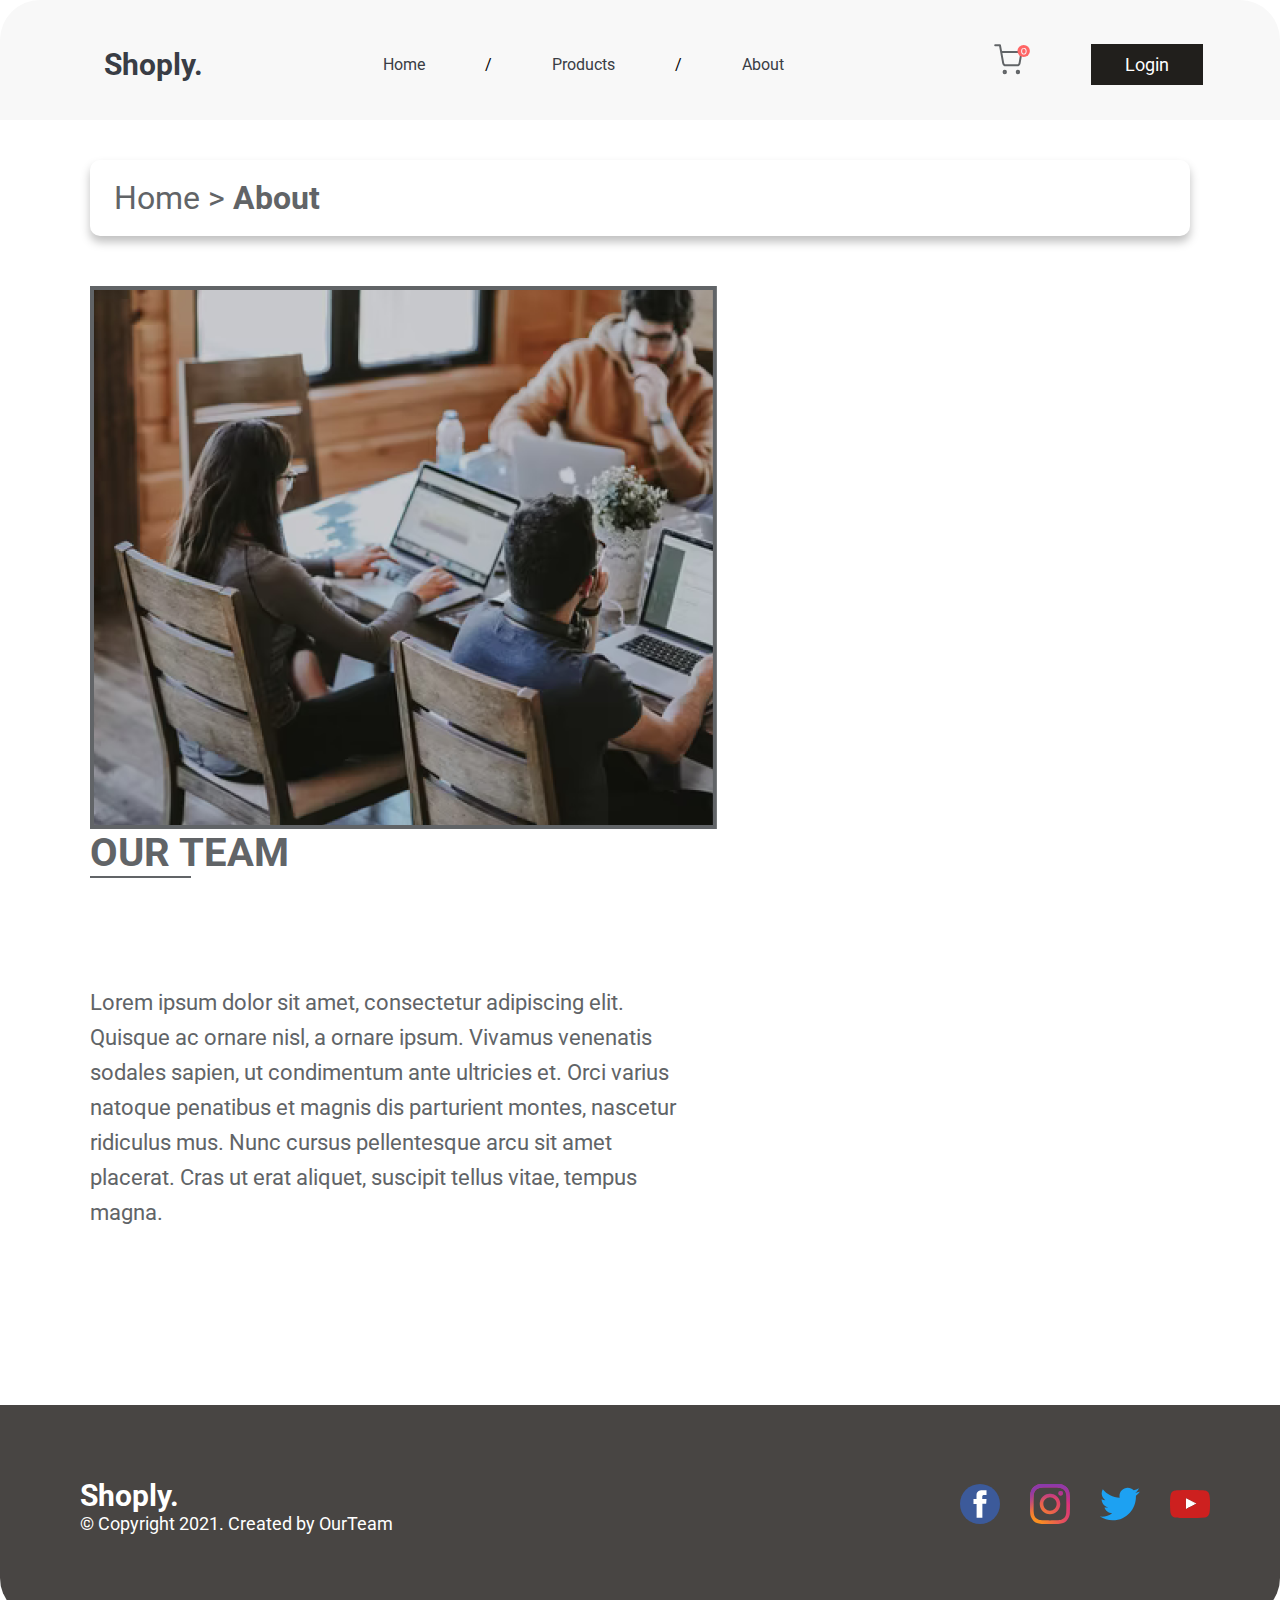
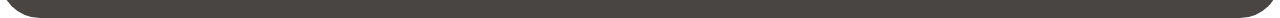
==== about.html @ 37b80961 "Add files via upload" ====
<!DOCTYPE html>
<html lang="en">

<head>
    <meta charset="UTF-8">
    <meta name="viewport" content="width=device-width, initial-scale=1.0">
    <title>MAGAZ MAZAFAKA</title>
    <link rel="preconnect" href="https://fonts.googleapis.com">
    <link rel="preconnect" href="https://fonts.gstatic.com" crossorigin>
    <link href="https://fonts.googleapis.com/css2?family=Lato:wght@400;700&family=Roboto&display=swap" rel="stylesheet">
    <link rel="stylesheet" href="style.css">
</head>

<body>
    <header class="header">
        <a href="index.html" class="header__logo">Shoply.</a>
        <div class="header__container">
            <nav class="header__nav">
                <ul class="menu">
                    <li class="menu__li"><a href="index.html" class="menu__link">Home</a> </li>
                    <li class="menu__li">/</li>
                    <li class="menu__li"><a href="products.html" class="menu__link">Products</a> </li>
                    <li class="menu__li">/</li>
                    <li class="menu__li"> <a href="#" class="menu__link">About</a> </li>
                </ul>
            </nav>
            <div class="header__rightBlock">
                <a class="header__buy" href="#"><svg xmlns="http://www.w3.org/2000/svg" width="29" height="32"
                        viewBox="0 0 29 32" fill="none">
                        <g clip-path="url(#clip0_106_167)">
                            <path
                                d="M10.7695 29.3332C11.4303 29.3332 11.966 28.7362 11.966 27.9998C11.966 27.2635 11.4303 26.6665 10.7695 26.6665C10.1086 26.6665 9.57288 27.2635 9.57288 27.9998C9.57288 28.7362 10.1086 29.3332 10.7695 29.3332Z"
                                stroke="#616467" stroke-width="2" stroke-linecap="round" stroke-linejoin="round" />
                            <path
                                d="M23.9316 29.3332C24.5924 29.3332 25.1281 28.7362 25.1281 27.9998C25.1281 27.2635 24.5924 26.6665 23.9316 26.6665C23.2707 26.6665 22.735 27.2635 22.735 27.9998C22.735 28.7362 23.2707 29.3332 23.9316 29.3332Z"
                                stroke="#616467" stroke-width="2" stroke-linecap="round" stroke-linejoin="round" />
                            <path
                                d="M1.19653 1.3335H5.98286L9.18969 19.1868C9.29911 19.8007 9.59881 20.3521 10.0363 20.7446C10.4738 21.137 11.0213 21.3455 11.5829 21.3335H23.2136C23.7752 21.3455 24.3226 21.137 24.7601 20.7446C25.1977 20.3521 25.4974 19.8007 25.6068 19.1868L27.5213 8.00016H7.17944"
                                stroke="#616467" stroke-width="2" stroke-linecap="round" stroke-linejoin="round" />
                        </g>
                        <defs>
                            <clipPath id="clip0_106_167">
                                <rect width="28.7179" height="32" fill="white" />
                            </clipPath>
                        </defs>
                    </svg>
                    <img class="header__buy0" src="pic/korzina0.svg" alt="korzina">
                </a>
                <a class="header__login" href="login.html">Login</a>
            </div>
        </div>

    </header>

    <section class="about">
        <div class="pointer"><span class="about__home">Home > </span> <span class="about__about">About</span>
        </div>
        <div class="about__bottomBlock">
            <img src="pic/team.png" alt="our team" class="about__img">
            <div class="about__team">
                <h2 class="about__heading">OUR TEAM</h2>
                <div class="about__underline"></div>
                <p class="about__par">Lorem ipsum dolor sit amet, consectetur adipiscing elit. Quisque ac ornare nisl, a
                    ornare ipsum. Vivamus venenatis sodales sapien, ut condimentum ante ultricies et. Orci varius
                    natoque penatibus et magnis dis parturient montes, nascetur ridiculus mus. Nunc cursus pellentesque
                    arcu sit amet placerat. Cras ut erat aliquet, suscipit tellus vitae, tempus magna.</p>
            </div>
        </div>
    </section>

    <footer class="footer">
        <div class="footer__leftBlock">
            <a href="index.html" class="footer__logo">Shoply.</a>
            <p class="footer__par">© Copyright 2021. Created by OurTeam</p>
        </div>
        <div class="footer__rightBlock">
            <a class="footer__links" href="#"><img class="footer__icons" src="pic/fb.svg" alt="facebook"></a>
            <a class="footer__links" href="#"><img class="footer__icons" src="pic/inst.svg" alt="instagram"></a>
            <a class="footer__links" href="#"><img class="footer__icons" src="pic/twit.svg" alt="twitter"></a>
            <a class="footer__links" href="#"><img class="footer__icons" src="pic/youtube.svg" alt="youtube"></a>
        </div>
    </footer>
</body>

</html>
---- style.css ----
* {
  padding: 0;
  margin: 0;
}

body {
  padding-left: calc(50% - 720px);
  padding-right: calc(50% - 720px);
  font-family: "Lato", sans-serif;
  font-family: "Roboto", sans-serif;
}

li {
  list-style-type: none;
}

a {
  text-decoration: none;
}

.pointer {
  border-radius: 10px;
  background: #FFF;
  box-shadow: 0px 6px 10px 0px rgba(0, 0, 0, 0.25);
  padding-top: 19px;
  padding-bottom: 19px;
  padding-left: 24px;
  margin-bottom: 50px;
}

.header {
  display: flex;
  flex-direction: row;
  flex-wrap: wrap;
  background-color: rgb(248, 248, 248);
  padding: 44px 77px 35px 104px;
  border-top-left-radius: 40px;
  border-top-right-radius: 40px;
  justify-content: space-between;
  align-items: center;
}
.header__container {
  display: flex;
  flex-direction: row;
  justify-content: space-between;
  gap: 210px;
}
.header__logo {
  color: rgb(57, 61, 69);
  font-family: Roboto;
  font-size: 30px;
  font-style: normal;
  font-weight: 700;
  line-height: normal;
}
.header__close {
  display: none;
}
.header__burger {
  display: none;
}
.header__nav {
  display: flex;
}
.header__rightBlock {
  display: flex;
  flex-direction: row;
  gap: 68px;
}
.header__buy {
  position: relative;
}
.header__buy0 {
  position: absolute;
  right: -7px;
}
.header__login {
  background-color: rgb(33, 31, 28);
  color: #FFF;
  font-family: Roboto;
  font-size: 18px;
  font-style: normal;
  font-weight: 400;
  line-height: normal;
  padding: 8px 32px;
  border: 2px solid rgb(33, 31, 28);
  box-sizing: border-box;
  transition: all 0.7s;
}
.header__login:hover {
  background-color: #FFF;
  color: rgb(33, 31, 28);
}

.menu {
  display: flex;
  flex-direction: row;
  flex-wrap: wrap;
  gap: 60px;
  align-items: center;
}
.menu__link {
  color: rgb(57, 61, 69);
  font-family: Roboto;
  font-size: 16px;
  font-style: normal;
  font-weight: 400;
  line-height: normal;
}
.menu__link:hover {
  text-decoration: underline;
}

.footer {
  background-color: rgb(72, 69, 67);
  padding: 73px 70px 84px 80px;
  display: flex;
  flex-wrap: wrap;
  justify-content: space-between;
  border-bottom-left-radius: 40px;
  border-bottom-right-radius: 40px;
}
.footer__logo {
  color: rgb(255, 255, 255);
  font-family: Roboto;
  font-size: 30px;
  font-style: normal;
  font-weight: 700;
  line-height: normal;
  margin-bottom: 8px;
}
.footer__par {
  color: rgb(255, 255, 255);
  font-family: Roboto;
  font-size: 18px;
  font-style: normal;
  font-weight: 400;
  line-height: normal;
}
.footer__rightBlock {
  display: flex;
  gap: 30px;
  align-items: center;
}
.footer__icons {
  width: 40px;
  height: 40px;
}

.logitech {
  display: flex;
  flex-wrap: wrap;
  flex-direction: row;
  justify-content: space-between;
  padding: 36px 76px 97px 105px;
  background: linear-gradient(90deg, #FCF9F6 0%, #FFF 100%);
}
.logitech__block {
  padding-top: 50px;
}
.logitech__heading {
  color: rgb(57, 61, 69);
  font-family: Lato;
  font-size: 60px;
  font-style: normal;
  font-weight: 700;
  line-height: 132%;
  letter-spacing: 0.9px;
  margin-bottom: 41px;
  width: 587px;
}
.logitech__par {
  color: rgb(97, 100, 103);
  font-family: Roboto;
  font-size: 22px;
  font-style: normal;
  font-weight: 400;
  line-height: 35px;
  margin-bottom: 51px;
  width: 534px;
}
.logitech__shop {
  background-color: rgb(33, 31, 28);
  color: #FFF;
  font-family: Roboto;
  font-size: 20px;
  font-style: normal;
  font-weight: 400;
  line-height: 132%;
  letter-spacing: 0.3px;
  padding: 12px 36px;
  border: 2px solid rgb(33, 31, 28);
  box-sizing: border-box;
  transition: all 0.7s;
}
.logitech__shop:hover {
  background-color: #FFF;
  color: rgb(33, 31, 28);
}

.partners {
  align-items: center;
  background-color: rgb(255, 255, 255);
  padding: 114px 186px;
}
.partners__heading {
  color: rgb(57, 61, 69);
  font-family: Lato;
  font-size: 45px;
  ont-style: normal;
  font-weight: 700;
  line-height: 132%;
  letter-spacing: 0.675px;
  margin-bottom: 70px;
  text-align: center;
}
.partners__block {
  display: flex;
  flex-direction: row;
  flex-wrap: wrap;
  justify-content: space-between;
  align-items: center;
}

.product {
  background-color: rgb(248, 248, 248);
  padding: 62px 74px;
}
.product__heading {
  color: rgb(57, 61, 69);
  font-family: Lato;
  font-size: 45px;
  ont-style: normal;
  font-weight: 700;
  line-height: 132%;
  letter-spacing: 0.675px;
  margin-bottom: 73px;
  text-align: center;
}
.product__block {
  display: flex;
  flex-wrap: wrap;
  row-gap: 40px;
  justify-content: space-between;
  margin-bottom: 66px;
}
.product__info {
  width: 269px;
  height: 418px;
  position: relative;
  box-shadow: 9px 11px 8px 0px rgba(34, 60, 80, 0.2);
  border-radius: 6%;
}
.product__info:hover {
  cursor: pointer;
}
.product__info-1 {
  background-image: url("pic/block1.png");
}
.product__info-2 {
  background-image: url("pic/block2.png");
}
.product__info-3 {
  background-image: url("pic/block3.png");
}
.product__info-4 {
  background-image: url("pic/block4.png");
}
.product__info-5 {
  background-image: url("pic/block5.png");
}
.product__info-6 {
  background-image: url("pic/block6.png");
}
.product__info-7 {
  background-image: url("pic/block7.png");
}
.product__info-8 {
  background-image: url("pic/block8.png");
}
.product__button {
  background-color: rgb(57, 61, 69);
  padding: 10px 44px;
  border-radius: 10px;
  color: #FFF;
  font-family: Roboto;
  font-size: 14px;
  font-style: normal;
  font-weight: 400;
  line-height: normal;
  border: 2px solid rgb(57, 61, 69);
  box-sizing: border-box;
  transition: all 0.7s;
}
.product__button:hover {
  background-color: #FFF;
  color: rgb(57, 61, 69);
}
.product__card {
  display: flex;
  flex-direction: row;
  gap: 15px;
  position: absolute;
  bottom: 16px;
  left: 32px;
}
.product__all {
  display: block;
  margin: auto;
  text-align: center;
  color: #FFF;
  font-family: Roboto;
  font-size: 18px;
  font-style: normal;
  font-weight: 400;
  line-height: normal;
  background-color: rgb(57, 61, 69);
  width: 218px;
  padding-top: 16px;
  padding-bottom: 16px;
  border: 2px solid rgb(57, 61, 69);
  box-sizing: border-box;
  transition: all 0.7s;
}
.product__all:hover {
  background-color: #FFF;
  color: rgb(57, 61, 69);
}

.benefits {
  background-color: rgb(255, 255, 255);
  padding: 103px 157px 143px 147px;
}
.benefits__heading {
  color: rgb(57, 61, 69);
  font-family: Lato;
  font-size: 45px;
  ont-style: normal;
  font-weight: 700;
  line-height: 132%;
  letter-spacing: 0.675px;
  margin-bottom: 135px;
  text-align: center;
}
.benefits__block {
  display: flex;
  flex-direction: row;
  flex-wrap: wrap;
  justify-content: space-between;
}
.benefits__conditions {
  width: 331px;
}
.benefits__img {
  display: block;
  margin: auto;
  margin-bottom: 38px;
}
.benefits__h3 {
  color: rgb(57, 61, 69);
  font-family: Roboto;
  font-size: 32px;
  font-style: normal;
  font-weight: 400;
  line-height: normal;
  text-align: center;
  margin-bottom: 14px;
}
.benefits__par {
  color: rgb(97, 100, 103);
  font-family: Roboto;
  font-size: 22px;
  font-style: normal;
  font-weight: 400;
  line-height: 35px;
  text-align: center;
}

.costumers {
  background-color: rgb(248, 248, 248);
  padding: 96px 182px 139px 181px;
}
.costumers__heading {
  color: rgb(57, 61, 69);
  font-family: Lato;
  font-size: 45px;
  ont-style: normal;
  font-weight: 700;
  line-height: 132%;
  letter-spacing: 0.675px;
  margin-bottom: 99px;
  text-align: center;
}
.costumers__block {
  display: flex;
  flex-wrap: wrap;
  justify-content: space-between;
}
.costumers__h3 {
  color: rgb(57, 61, 69);
  font-family: Lato;
  font-size: 40px;
  font-style: normal;
  font-weight: 500;
  line-height: normal;
  margin-bottom: 63px;
}
.costumers__woman-2 {
  display: none;
}
.costumers__par {
  color: rgb(97, 100, 103);
  font-family: Roboto;
  font-size: 22px;
  font-style: normal;
  font-weight: 400;
  line-height: 35px;
  margin-bottom: 53px;
  max-width: 677px;
}
.costumers__name {
  color: rgb(97, 100, 103);
  font-family: Roboto;
  font-size: 25px;
  font-style: normal;
  font-weight: 700;
  line-height: normal;
}
.costumers__client {
  color: rgb(97, 100, 103);
  font-family: Roboto;
  font-size: 22px;
  font-style: normal;
  font-weight: 400;
  line-height: normal;
}

.productsPage {
  padding: 40px 77px 100px 104px;
  background-color: rgb(255, 255, 255);
}
.productsPage__block {
  display: flex;
  flex-wrap: wrap;
  flex-direction: row;
  padding-left: 35px;
}
.productsPage__leftBlock {
  display: flex;
  flex-wrap: wrap;
  flex-direction: column;
  padding-right: 38px;
}
.productsPage__filter, .productsPage__range {
  color: #000;
  font-family: Roboto;
  font-size: 26px;
  font-style: normal;
  font-weight: 500;
  line-height: 132%;
  letter-spacing: 0.39px;
  margin-bottom: 63px;
}
.productsPage__range {
  margin-bottom: 17px;
}
.productsPage__rightBlock {
  flex-grow: 1;
  padding-left: 27px;
  border-left: 1px solid rgb(235, 235, 235);
}
.productsPage__search {
  background-color: rgb(245, 247, 251);
  border-radius: 25px;
}
.productsPage__input {
  width: 100%;
  height: 56px;
  color: #616467;
  font-family: Roboto;
  font-size: 20px;
  font-style: normal;
  font-weight: 400;
  line-height: 132%;
  letter-spacing: 0.3px;
  padding-right: 20px;
  padding-left: 50px;
  border-radius: 25px;
  outline: none;
}
.productsPage__input::-moz-placeholder {
  color: rgb(97, 100, 103);
  font-family: Roboto;
  font-size: 20px;
  font-style: normal;
  font-weight: 400;
  line-height: 132%;
  letter-spacing: 0.3px;
}
.productsPage__input::placeholder {
  color: rgb(97, 100, 103);
  font-family: Roboto;
  font-size: 20px;
  font-style: normal;
  font-weight: 400;
  line-height: 132%;
  letter-spacing: 0.3px;
}
.productsPage__searchResult {
  display: flex;
  flex-wrap: wrap;
  justify-content: space-between;
  margin-top: 20px;
  margin-bottom: 24px;
}
.productsPage__sort {
  color: rgb(97, 100, 103);
  font-family: Roboto;
  font-size: 16px;
  font-style: normal;
  font-weight: 400;
  line-height: 132%;
  letter-spacing: 0.24px;
  border-radius: 10px;
}
.productsPage__mouses {
  display: grid;
  grid-template-columns: repeat(4, 203px);
  row-gap: 51px;
  justify-content: space-between;
  padding-bottom: 83px;
}
.productsPage__info {
  width: 203px;
  height: 296px;
  position: relative;
  border-radius: 6%;
}
.productsPage__info:hover {
  cursor: pointer;
}
.productsPage__info-1 {
  background-image: url("pic/block1s.png");
}
.productsPage__info-2 {
  background-image: url("pic/block2s.png");
}
.productsPage__info-3 {
  background-image: url("pic/block3s.png");
}
.productsPage__info-4 {
  background-image: url("pic/block4s.png");
}
.productsPage__info-5 {
  background-image: url("pic/block5s.png");
}
.productsPage__info-6 {
  background-image: url("pic/block6s.png");
}
.productsPage__info-7 {
  background-image: url("pic/block7s.png");
}
.productsPage__info-8 {
  background-image: url("pic/block8s.png");
}
.productsPage__card {
  display: flex;
  flex-direction: row;
  gap: 11px;
  position: absolute;
  bottom: 11px;
  left: 24px;
}
.productsPage__button {
  background-color: rgb(57, 61, 69);
  padding: 7px 32px;
  border-radius: 10px;
  color: #FFF;
  font-family: Roboto;
  font-size: 12px;
  font-style: normal;
  font-weight: 400;
  line-height: normal;
  border: 2px solid rgb(57, 61, 69);
  box-sizing: border-box;
  transition: all 0.7s;
}
.productsPage__button:hover {
  background-color: #FFF;
  color: rgb(57, 61, 69);
}
.productsPage__model {
  display: flex;
  justify-content: space-between;
  width: 100%;
  position: absolute;
  bottom: -30px;
}
.productsPage__g102 {
  color: rgb(57, 61, 69);
  font-family: Roboto;
  font-size: 14px;
  font-style: normal;
  font-weight: 700;
  line-height: normal;
}
.productsPage__price {
  color: rgb(97, 100, 103);
  font-family: Roboto;
  font-size: 14px;
  font-style: normal;
  font-weight: 400;
  line-height: normal;
}

input.icon {
  background: url(pic/search.svg) no-repeat left;
}

.form {
  display: flex;
  flex-wrap: wrap;
  flex-direction: column;
}
.form__block {
  width: 218px;
  display: flex;
  flex-direction: row;
  justify-content: space-between;
  margin-bottom: 15px;
}
.form__par {
  color: #000;
  font-family: Roboto;
  font-size: 16px;
  font-style: normal;
  font-weight: 500;
  line-height: 132%;
  letter-spacing: 0.24px;
  margin-bottom: 24px;
}
.form__label {
  color: rgb(97, 100, 103);
  cursor: pointer;
  font-family: Roboto;
  font-size: 16px;
  font-style: normal;
  font-weight: 400;
  line-height: 132%; /* 21.12px */
  letter-spacing: 0.24px;
}

.select {
  width: 70px;
  margin: auto;
  margin-bottom: 42px;
  margin-top: 0;
}
.select__option {
  color: rgb(97, 100, 103);
  font-family: Roboto;
  font-size: 16px;
  font-style: normal;
  font-weight: 400;
  line-height: 132%;
  letter-spacing: 0.24px;
}

.form2 {
  display: grid;
  grid-row-gap: 12px;
  grid-column-gap: 10px;
  grid-template-columns: repeat(2, 1fr);
}
.form2__min, .form2__max {
  font-family: Roboto;
  font-size: 14px;
  font-style: normal;
  font-weight: 400;
  line-height: 132%;
  letter-spacing: 0.21px;
  width: 101px;
  height: 31px;
  border-radius: 10px;
  border: 1px solid rgb(197, 197, 197);
  background: #F5F7FB;
  text-align: center;
  padding-left: 10px;
  padding-right: 10px;
  box-sizing: border-box;
}
.form2__min::-moz-placeholder {
  color: rgb(163, 163, 163);
}
.form2__min::placeholder {
  color: rgb(163, 163, 163);
}
.form2__max::-moz-placeholder {
  color: rgb(0, 0, 0);
}
.form2__max::placeholder {
  color: rgb(0, 0, 0);
}
.form2__set {
  color: rgb(255, 255, 255);
  font-family: Roboto;
  font-size: 14px;
  font-style: normal;
  font-weight: 400;
  line-height: 132%;
  letter-spacing: 0.21px;
  border-radius: 10px;
  background: #211F1C;
  width: 215.159px;
  height: 36px;
  text-align: center;
  grid-column: 1/-1;
  transition: all 0.7s;
  margin-bottom: 63px;
}
.form2__set:hover {
  cursor: pointer;
  color: #211F1C;
  background: rgb(255, 255, 255);
}
.form2__clear {
  color: #211F1C;
  font-family: Roboto;
  font-size: 14px;
  font-style: normal;
  font-weight: 400;
  line-height: 132%;
  letter-spacing: 0.21px;
  border-radius: 10px;
  background: rgb(255, 255, 255);
  width: 215.159px;
  height: 36px;
  text-align: center;
  grid-column: 1/-1;
  transition: all 0.7s;
}
.form2__clear:hover {
  cursor: pointer;
  color: rgb(255, 255, 255);
  background: #211F1C;
}

.about {
  padding: 40px 90px 175px 90px;
  background-color: rgb(255, 255, 255);
}
.about__home {
  color: rgb(97, 100, 103);
  font-family: Roboto;
  font-size: 32px;
  font-style: normal;
  font-weight: 400;
  line-height: normal;
}
.about__about {
  color: rgb(97, 100, 103);
  font-family: Roboto;
  font-size: 32px;
  font-style: normal;
  font-weight: 700;
  line-height: normal;
}
.about__bottomBlock {
  display: flex;
  flex-wrap: wrap;
  justify-content: space-between;
}
.about__heading {
  color: #616467;
  font-family: Roboto;
  font-size: 40px;
  font-style: normal;
  font-weight: 700;
  line-height: normal;
}
.about__underline {
  width: 101px;
  height: 2px;
  background-color: rgb(97, 100, 103);
  margin-bottom: 107px;
}
.about__par {
  color: rgb(97, 100, 103);
  font-family: Roboto;
  font-size: 22px;
  font-style: normal;
  font-weight: 400;
  line-height: 35px;
  width: 589px;
}

.login {
  padding: 35px 240px 42px 240px;
  border-bottom-left-radius: 40px;
  border-bottom-right-radius: 40px;
  background: #FFF;
  display: flex;
  flex-wrap: wrap;
}
.login__login {
  padding: 67px 61px;
  display: flex;
  flex-direction: column;
}
.login__form {
  width: 336px;
}
.login__heading {
  color: rgb(57, 61, 69);
  font-family: Lato;
  font-size: 45px;
  ont-style: normal;
  font-weight: 700;
  line-height: 132%;
  letter-spacing: 0.675px;
  font-size: 32px;
  text-align: center;
  margin-bottom: 35px;
}
.login__input {
  display: block;
  width: 100%;
  height: 52px;
  border-radius: 30px;
  padding-left: 20px;
  padding-right: 20px;
  box-sizing: border-box;
}
.login__input-1 {
  background: url(pic/user.svg) no-repeat left;
  margin-bottom: 41px;
}
.login__input-2 {
  background: url(pic/lock.svg) no-repeat left;
  margin-bottom: 8px;
}
.login__par {
  color: rgb(51, 71, 86);
  font-family: Lato;
  font-size: 16px;
  font-style: normal;
  font-weight: 400;
  line-height: normal;
}
.login__par-1 {
  text-align: right;
  margin-bottom: 45px;
}
.login__par-1:hover {
  text-decoration: underline;
}
.login__par-2 {
  text-align: center;
}
.login__lupa {
  color: rgb(51, 71, 86);
  font-family: Lato;
  font-size: 16px;
  font-style: normal;
  font-weight: 400;
  line-height: normal;
}
.login__daftar {
  color: rgb(51, 71, 86);
  font-family: Lato;
  font-size: 16px;
  font-style: normal;
  font-weight: 400;
  line-height: normal;
  text-decoration: underline;
}
.login__button {
  width: 100%;
  border-radius: 50px;
  background: #211F1C;
  color: #FBFBFB;
  font-family: Lato;
  font-size: 20px;
  font-style: normal;
  font-weight: 700;
  line-height: normal;
  text-transform: uppercase;
  padding-bottom: 14px;
  padding-top: 14px;
  margin-bottom: 22px;
  cursor: pointer;
  transition: all 0.7s;
}
.login__button:hover {
  background: #FBFBFB;
  color: #211F1C;
}

@media (max-width: 1392px) {
  .logitech {
    flex-direction: column;
    align-items: center;
  }
  .logitech__block {
    margin-bottom: 90px;
  }
  .logitech__heading {
    width: 100%;
  }
  .logitech__par {
    width: 100%;
    margin-bottom: 40px;
  }
  .logitech__shop {
    padding: 9px 58px;
    border-radius: 10px;
    margin: auto;
  }
  .costumers__block {
    flex-direction: column;
    align-items: center;
  }
  .costumers__h3 {
    text-align: center;
  }
  .benefits {
    padding-left: 50px;
    padding-right: 50px;
  }
}
@media (max-width: 1220px) {
  .partners {
    padding-left: 86px;
    padding-right: 86px;
  }
}
@media (max-width: 1115px) {
  .header__container {
    gap: 0px;
  }
  .benefits__block {
    gap: 30px;
  }
  .benefits__conditions-1 {
    flex-grow: 1;
    margin: auto;
  }
  .benefits__conditions-2 {
    flex-grow: 1;
    margin: auto;
  }
  .benefits__conditions-3 {
    flex-grow: 1;
    margin: auto;
  }
}
@media (max-width: 971px) {
  .product__block {
    justify-content: space-around;
  }
  .menu__li-slash {
    display: none;
  }
  .partners__block {
    display: grid;
    grid-template-columns: repeat(2, 150px);
    justify-content: space-around;
    row-gap: 50px;
  }
  .partners__img {
    width: 150px;
  }
}
@media (max-width: 768px) {
  body {
    padding-left: calc(50% - 384px);
    padding-right: calc(50% - 384px);
  }
  .header {
    padding-top: 0px;
    padding-bottom: 0px;
    padding-right: 0px;
  }
  .header__burger {
    display: block;
  }
  .header__close {
    display: block;
    width: 30px;
    height: 30px;
    position: absolute;
    top: 0px;
    left: 0px;
    cursor: pointer;
  }
  .header__container {
    position: absolute;
    top: 0;
    left: -100%;
    transition: left, 0.5s;
    width: 100%;
    padding-top: 50px;
    padding-bottom: 50px;
    background-color: rgb(243, 233, 233);
    z-index: 1000;
  }
  .header__nav {
    padding-left: 100px;
  }
  .header__rightBlock {
    align-items: center;
  }
  .logitech {
    align-items: start;
    padding-top: 0;
    padding-bottom: 165px;
  }
  .logitech__heading {
    color: rgb(57, 61, 69);
    font-family: Lato;
    font-size: 32px;
    font-style: normal;
    font-weight: 700;
    line-height: 132%;
    letter-spacing: 0.48px;
    width: 432px;
    margin-bottom: 29px;
  }
  .logitech__par {
    color: rgb(97, 100, 103);
    font-family: Roboto;
    font-size: 20px;
    font-style: normal;
    font-weight: 400;
    line-height: 30px;
    width: 413px;
    margin-bottom: 40px;
  }
  .logitech__shop {
    padding: 9px 58px;
    border-radius: 10px;
  }
  .logitech__photo {
    display: none;
  }
  .partners {
    padding: 56px 149px 51px 149px;
  }
  .partners__block {
    row-gap: 46px;
  }
  .partners__heading {
    color: rgb(57, 61, 69);
    font-family: Lato;
    font-size: 32px;
    font-style: normal;
    font-weight: 700;
    line-height: 132%;
    letter-spacing: 0.48px;
    margin-bottom: 43px;
  }
  .product {
    padding: 50px 50px 40px 50px;
  }
  .product__heading {
    color: rgb(57, 61, 69);
    font-family: Lato;
    font-size: 32px;
    font-style: normal;
    font-weight: 700;
    line-height: 132%;
    letter-spacing: 0.48px;
    margin-bottom: 46px;
  }
  .product__block {
    justify-content: space-between;
    margin-bottom: 40px;
  }
  .product__info {
    width: 196px;
    height: 322px;
    position: relative;
    box-shadow: 9px 11px 8px 0px rgba(34, 60, 80, 0.2);
    border-radius: 6%;
  }
  .product__button {
    padding: 9px 30px 5px 30px;
  }
  .product__card {
    gap: 12px;
    bottom: 17px;
    left: 16px;
  }
  .product__all {
    width: 179px;
    border-radius: 10px;
    font-size: 14px;
  }
  .benefits {
    padding: 28px 49px 25px 43px;
  }
  .benefits__heading {
    color: rgb(57, 61, 69);
    font-family: Lato;
    font-size: 32px;
    font-style: normal;
    font-weight: 700;
    line-height: 132%;
    letter-spacing: 0.48px;
    margin-bottom: 75px;
  }
  .benefits__h3 {
    font-size: 20px;
  }
  .benefits__block {
    gap: 0px;
    row-gap: 57px;
  }
  .benefits__conditions-1 {
    max-width: 300px;
  }
  .benefits__conditions-2 {
    max-width: 331px;
  }
  .benefits__conditions-3 {
    max-width: 371px;
    flex-grow: 1;
    margin: auto;
  }
  .benefits__par {
    color: rgb(97, 100, 103);
    font-family: Roboto;
    font-size: 20px;
    font-style: normal;
    font-weight: 400;
    line-height: 30px;
  }
  .costumers {
    padding: 40px 100px 108px 100px;
  }
  .costumers__block {
    flex-direction: column;
    align-items: center;
  }
  .costumers__heading {
    color: rgb(57, 61, 69);
    font-family: Lato;
    font-size: 32px;
    font-style: normal;
    font-weight: 700;
    line-height: 132%;
    letter-spacing: 0.48px;
  }
  .costumers__woman-1 {
    display: none;
  }
  .costumers__woman-2 {
    display: block;
    border-radius: 50%;
    margin-bottom: 21px;
  }
  .costumers__h3 {
    font-size: 20px;
    text-align: center;
    margin-bottom: 23px;
  }
  .costumers__par {
    color: rgb(97, 100, 103);
    font-family: Roboto;
    font-size: 20px;
    font-style: normal;
    font-weight: 400;
    line-height: 30px;
    margin-bottom: 32px;
  }
  .costumers__name {
    text-align: center;
  }
  .costumers__client {
    text-align: center;
  }
  .footer__rightBlock {
    gap: 20px;
  }
  .footer__icons {
    width: 30px;
    height: 30px;
  }
}
@media (max-width: 740px) {
  .logitech {
    padding-right: 35px;
  }
  .partners {
    padding-left: 50px;
    padding-right: 50px;
  }
  .benefits__conditions-1 {
    flex-grow: 1;
    margin: auto;
  }
  .benefits__conditions-2 {
    flex-grow: 1;
    margin: auto;
  }
}
@media (max-width: 670px) {
  .header__container {
    flex-direction: column;
    row-gap: 30px;
    padding-top: 25px;
    padding-bottom: 25px;
    align-items: center;
  }
  .header__nav {
    padding-left: 0;
  }
}
@media (max-width: 554px) {
  .header {
    padding-left: 50px;
  }
  .logitech {
    padding-left: 50px;
    padding-bottom: 100px;
  }
  .logitech__block {
    margin-bottom: 0px;
  }
}
@media (max-width: 508px) {
  .header {
    padding: 0px 0px 0px 20px;
  }
  .header__logo {
    font-size: 25px;
  }
  .header__burger-img {
    width: 52px;
    height: 52px;
  }
  .header__container {
    align-items: center;
    row-gap: 15px;
  }
  .header__close {
    width: 20px;
    height: 20px;
  }
  .header__nav {
    padding-left: 0px;
  }
  .header__rightBlock {
    padding-left: 0px;
  }
  .header__login {
    font-size: 10px;
    border-radius: 5px;
  }
  .logitech {
    padding: 25px 24px 41px 20px;
  }
  .logitech__block {
    padding-top: 0px;
    max-width: 100%;
    margin-bottom: 0px;
  }
  .logitech__heading {
    font-size: 30px;
    font-style: normal;
    font-weight: 700;
    line-height: 132%; /* 39.6px */
    letter-spacing: 0.45px;
    width: 293px;
    margin-bottom: 12px;
  }
  .logitech__par {
    width: 184px;
    font-size: 14px;
    margin-bottom: 12px;
  }
  .logitech__shop {
    font-size: 10px;
    padding-top: 6px;
    padding-bottom: 7px;
    display: block;
    width: 100%;
    text-align: center;
  }
  .partners {
    padding: 20px 47px 24px 46px;
  }
  .partners__heading {
    color: rgb(57, 61, 69);
    font-family: Roboto;
    font-size: 20px;
    font-style: normal;
    font-weight: 700;
    line-height: normal;
    margin-bottom: 41px;
  }
  .partners__block {
    display: grid;
    grid-template-columns: repeat(2, 100px);
  }
  .partners__img {
    width: 100px;
  }
  .partners__img-1 {
    height: 20px;
  }
  .partners__img-2 {
    height: 19px;
  }
  .partners__img-3 {
    height: 16px;
  }
  .partners__img-4 {
    height: 26px;
  }
  .product {
    padding: 20px 31px 37px 31px;
  }
  .product__heading {
    color: rgb(57, 61, 69);
    font-family: Roboto;
    font-size: 20px;
    font-style: normal;
    font-weight: 700;
    line-height: normal;
  }
  .product__block {
    display: grid;
    grid-template-columns: repeat(2, 129px);
  }
  .product__info {
    width: 129px;
    height: 200px;
    position: relative;
    box-shadow: none;
    border-radius: 10px;
  }
  .product__button {
    font-size: 10px;
    padding: 2px 15px;
  }
  .product__card {
    align-items: center;
    left: 16px;
    bottom: 7px;
    gap: 6px;
  }
  .product__basket {
    width: 25px;
    height: 18px;
    border-radius: 10px;
  }
  .product__all {
    font-size: 12px;
    padding: 10px 26px 7px 25px;
    border-radius: 2px;
  }
  .benefits {
    padding: 28px 16px;
  }
  .benefits__heading {
    color: rgb(57, 61, 69);
    font-family: Roboto;
    font-size: 20px;
    font-style: normal;
    font-weight: 700;
    line-height: normal;
    margin-bottom: 30px;
  }
  .benefits__h3 {
    font-size: 20px;
  }
  .benefits__par {
    color: rgb(97, 100, 103);
    font-size: 14px;
    ont-style: normal;
    font-weight: 400;
    line-height: 25px;
    letter-spacing: 0.21px;
    line-height: 35px;
  }
  .costumers {
    padding-left: 12px;
    padding-right: 12px;
  }
  .costumers__heading {
    color: rgb(57, 61, 69);
    font-family: Roboto;
    font-size: 20px;
    font-style: normal;
    font-weight: 700;
    line-height: normal;
    margin-bottom: 40px;
  }
  .costumers__woman-2 {
    margin-bottom: 17px;
  }
  .costumers__h3 {
    font-size: 16px;
  }
  .costumers__par {
    color: rgb(97, 100, 103);
    font-size: 14px;
    ont-style: normal;
    font-weight: 400;
    line-height: 25px;
    letter-spacing: 0.21px;
    text-align: center;
    margin-bottom: 16px;
  }
  .costumers__name {
    font-size: 16px;
    margin-bottom: 5px;
  }
  .costumers__client {
    font-size: 14px;
  }
  .footer {
    padding: 18px 28px 24px 28px;
    flex-direction: column;
    align-items: center;
  }
  .footer__logo {
    display: block;
    font-size: 14px;
    margin-bottom: 5px;
    margin: auto;
    text-align: center;
  }
  .footer__par {
    font-family: Roboto;
    font-size: 14px;
    font-style: normal;
    font-weight: 400;
    line-height: normal;
    margin-bottom: 8px;
  }
  .footer__icons {
    width: 20px;
    height: 20px;
  }
}/*# sourceMappingURL=style.css.map */
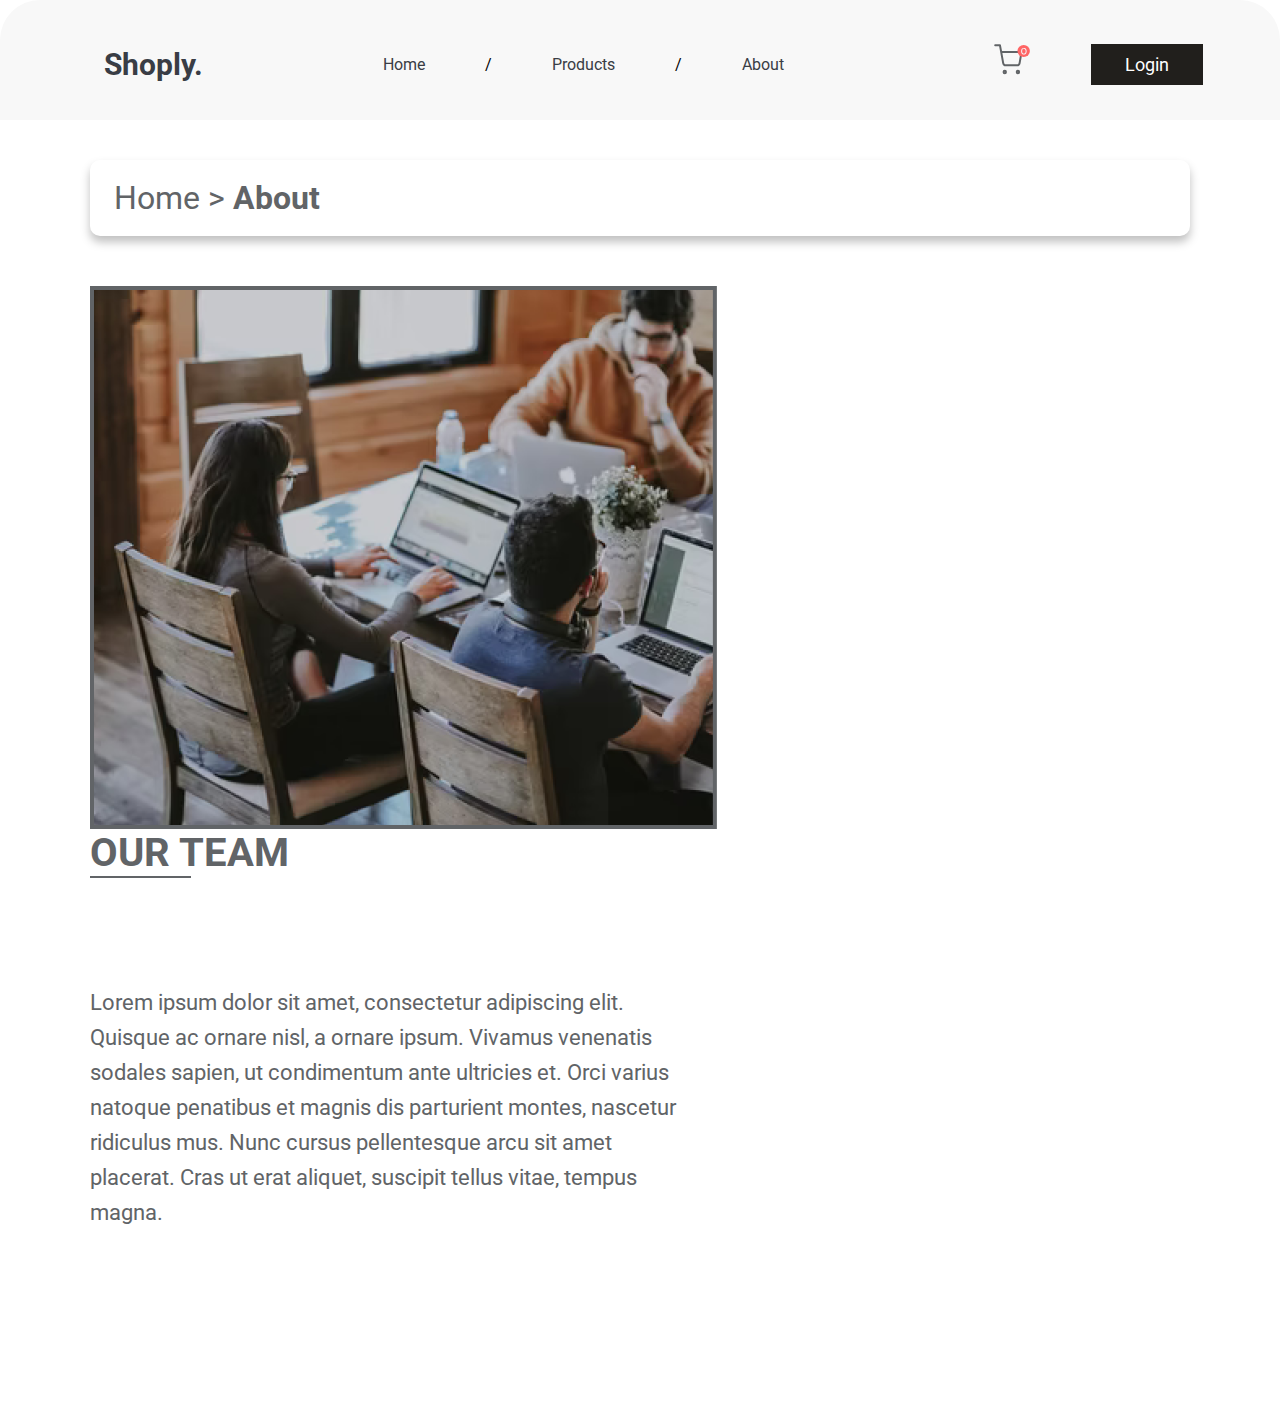
==== commit 31827556: "Update about.html" ====
--- a/about.html
+++ b/about.html
@@ -4,24 +4,27 @@
 <head>
     <meta charset="UTF-8">
     <meta name="viewport" content="width=device-width, initial-scale=1.0">
-    <title>MAGAZ MAZAFAKA</title>
+    <title>Shop</title>
     <link rel="preconnect" href="https://fonts.googleapis.com">
     <link rel="preconnect" href="https://fonts.gstatic.com" crossorigin>
     <link href="https://fonts.googleapis.com/css2?family=Lato:wght@400;700&family=Roboto&display=swap" rel="stylesheet">
     <link rel="stylesheet" href="style.css">
+    <link rel="shortcut icon" href="pic/phoenix.png" type="image/x-icon">
 </head>
 
 <body>
     <header class="header">
         <a href="index.html" class="header__logo">Shoply.</a>
+        <a href="#" class="header__burger"><img class="header__burger-img" src="pic/burger.svg" alt="menu"></a>
         <div class="header__container">
+            <img class="header__close" src="pic/close.svg" alt="close">
             <nav class="header__nav">
                 <ul class="menu">
                     <li class="menu__li"><a href="index.html" class="menu__link">Home</a> </li>
-                    <li class="menu__li">/</li>
+                    <li class="menu__li menu__li-slash">/</li>
                     <li class="menu__li"><a href="products.html" class="menu__link">Products</a> </li>
-                    <li class="menu__li">/</li>
-                    <li class="menu__li"> <a href="#" class="menu__link">About</a> </li>
+                    <li class="menu__li menu__li-slash">/</li>
+                    <li class="menu__li"> <a href="about.html" class="menu__link">About</a> </li>
                 </ul>
             </nav>
             <div class="header__rightBlock">
@@ -80,6 +83,20 @@
             <a class="footer__links" href="#"><img class="footer__icons" src="pic/youtube.svg" alt="youtube"></a>
         </div>
     </footer>
+
+    <script>
+        const burgerEl = document.querySelector(".header__burger");
+        const navEl = document.querySelector(".header__container");
+        const closeEl = document.querySelector(".header__close");
+
+        burgerEl.addEventListener("click", function (e) {
+            navEl.style.left = 0;
+        });
+
+        closeEl.addEventListener("click", function (e) {
+            navEl.style.left = "-100%";
+        });
+    </script>
 </body>
 
-</html>+</html>
--- a/style.css
+++ b/style.css
@@ -439,6 +439,15 @@
   padding: 40px 77px 100px 104px;
   background-color: rgb(255, 255, 255);
 }
+.productsPage__filter-mob {
+  color: #000;
+  font-family: Roboto;
+  font-size: 20px;
+  font-style: normal;
+  font-weight: 700;
+  line-height: normal;
+  display: none;
+}
 .productsPage__block {
   display: flex;
   flex-wrap: wrap;
@@ -450,6 +459,9 @@
   flex-wrap: wrap;
   flex-direction: column;
   padding-right: 38px;
+}
+.productsPage__close-mob {
+  display: none;
 }
 .productsPage__filter, .productsPage__range {
   color: #000;
@@ -733,7 +745,7 @@
   letter-spacing: 0.21px;
   border-radius: 10px;
   background: rgb(255, 255, 255);
-  width: 215.159px;
+  width: 215px;
   height: 36px;
   text-align: center;
   grid-column: 1/-1;
@@ -743,6 +755,9 @@
   cursor: pointer;
   color: rgb(255, 255, 255);
   background: #211F1C;
+}
+.form2__apply {
+  display: none;
 }
 
 .about {
@@ -927,11 +942,18 @@
     padding-left: 50px;
     padding-right: 50px;
   }
+  .productsPage__mouses {
+    grid-template-columns: repeat(3, 203px);
+  }
 }
 @media (max-width: 1220px) {
   .partners {
     padding-left: 86px;
     padding-right: 86px;
+  }
+  .productsPage__mouses {
+    grid-template-columns: repeat(2, 203px);
+    justify-content: space-around;
   }
 }
 @media (max-width: 1115px) {
@@ -969,6 +991,21 @@
   }
   .partners__img {
     width: 150px;
+  }
+  .productsPage {
+    padding-left: 40px;
+    padding-right: 40px;
+  }
+  .productsPage__block {
+    padding-left: 0px;
+  }
+  .productsPage__mouses {
+    grid-template-columns: repeat(2, 183px);
+    justify-content: space-around;
+  }
+  .productsPage__info {
+    width: 183px;
+    height: 289px;
   }
 }
 @media (max-width: 768px) {
@@ -1186,6 +1223,10 @@
     width: 30px;
     height: 30px;
   }
+  .productsPage__mouses {
+    grid-template-columns: repeat(1, 183px);
+    justify-content: space-around;
+  }
 }
 @media (max-width: 740px) {
   .logitech {
@@ -1202,6 +1243,17 @@
   .benefits__conditions-2 {
     flex-grow: 1;
     margin: auto;
+  }
+  .productsPage__searchResult {
+    display: flex;
+    flex-direction: column;
+    row-gap: 20px;
+  }
+  .productsPage__rightBlock {
+    padding-left: 0px;
+  }
+  .productsPage__mouses {
+    justify-content: start;
   }
 }
 @media (max-width: 670px) {
@@ -1215,6 +1267,19 @@
   .header__nav {
     padding-left: 0;
   }
+  .productsPage__block {
+    justify-content: center;
+  }
+  .productsPage__searchResult {
+    flex-direction: row;
+  }
+  .productsPage__leftBlock {
+    margin-bottom: 50px;
+  }
+  .productsPage__mouses {
+    grid-template-columns: repeat(2, 183px);
+    justify-content: space-around;
+  }
 }
 @media (max-width: 554px) {
   .header {
@@ -1229,6 +1294,15 @@
   }
 }
 @media (max-width: 508px) {
+  .pointer {
+    display: none;
+  }
+  .about__home, .about__about {
+    font-size: 16px;
+    font-style: normal;
+    font-weight: 400;
+    line-height: 132%;
+  }
   .header {
     padding: 0px 0px 0px 20px;
   }
@@ -1256,6 +1330,9 @@
   .header__login {
     font-size: 10px;
     border-radius: 5px;
+  }
+  .header-products {
+    display: none;
   }
   .logitech {
     padding: 25px 24px 41px 20px;
@@ -1444,4 +1521,67 @@
     width: 20px;
     height: 20px;
   }
-}/*# sourceMappingURL=style.css.map */+  .productsPage {
+    overflow: hidden;
+    padding-top: 32px;
+    padding-right: 35px;
+    padding-left: 25px;
+  }
+  .productsPage__block {
+    justify-content: start;
+    position: relative;
+  }
+  .productsPage__leftBlock {
+    padding-right: 0px;
+  }
+  .productsPage__filter-mob {
+    display: block;
+    margin-bottom: 40px;
+    cursor: pointer;
+  }
+  .productsPage__block-mob {
+    margin-bottom: 40px;
+  }
+  .productsPage__filter {
+    font-size: 20px;
+    font-weight: 700;
+    margin-bottom: 0;
+  }
+  .productsPage__close-mob {
+    display: block;
+    cursor: pointer;
+    position: absolute;
+    right: 0;
+    top: 0;
+  }
+  .productsPage__range {
+    font-size: 16px;
+    font-weight: 700;
+  }
+  .productsPage__rightBlock {
+    display: none;
+  }
+  .form2__apply {
+    display: block;
+  }
+  .form2__set {
+    margin-bottom: 192px;
+  }
+  .form2__clear, .form2__apply {
+    width: 140px;
+    height: 36px;
+    font-size: 16px;
+  }
+  .form2__clear {
+    grid-column: 1/1;
+  }
+  .form2__apply {
+    border-radius: 10px;
+    border: 1px solid #000;
+    background: #211F1C;
+    color: rgb(255, 255, 255);
+  }
+}
+.footer {
+  display: none;
+}/*# sourceMappingURL=style.css.map */
